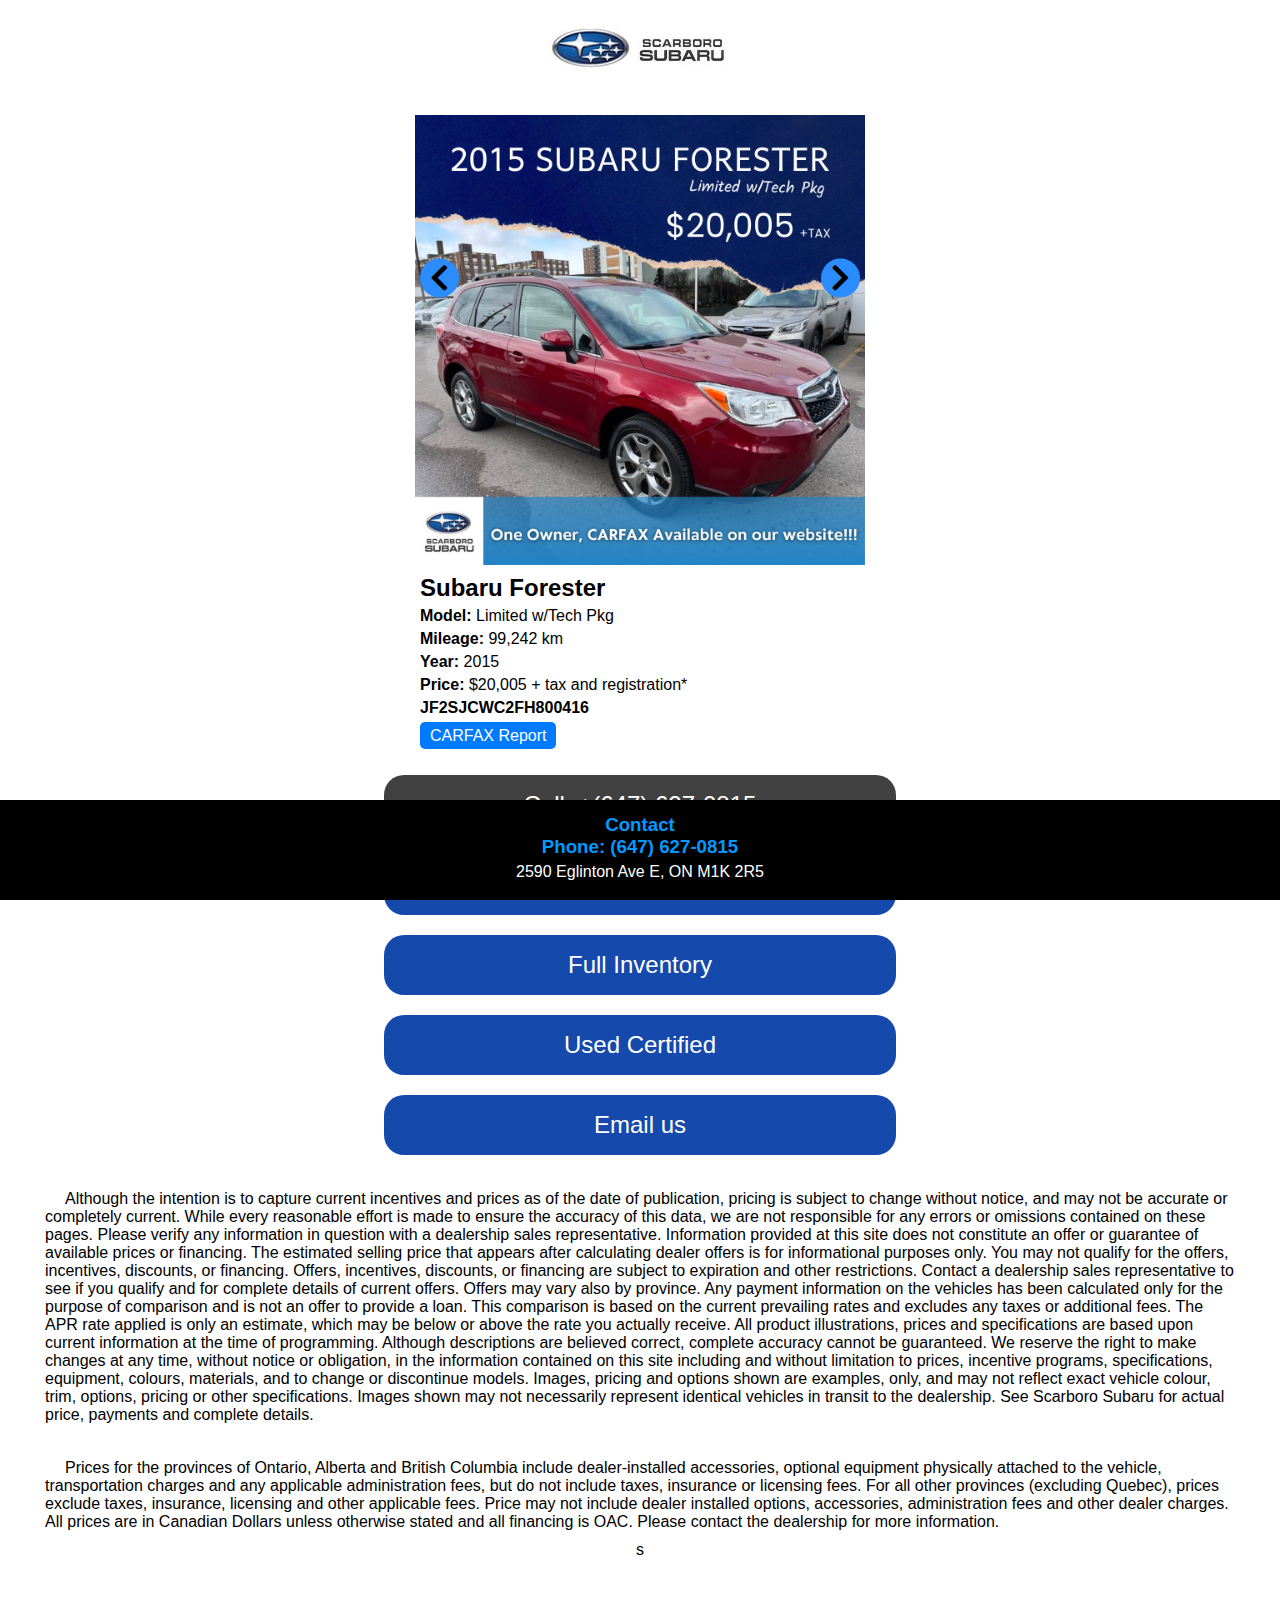
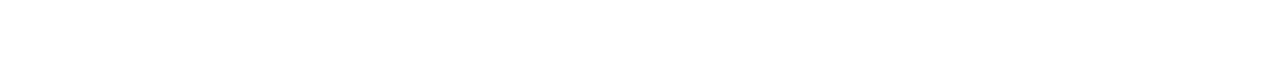
==== certified-subaru-used-cars/index.html @ a900b069 "added multiple cars for testing on cpo page" ====
<!DOCTYPE html>
<html>

<head>
    <!-- Google Verification -->

    
    <!-- Google tag (gtag.js) -->
    
    <!--GOOGLE TAG END-->
    <!-- Google ADS tag (gtag.js) -->
    
    <!--GOOGLE ADS TAG END-->
    <!-- Google Tag Manager -->
    
    
    <!-- End Google Tag Manager -->
<!-- Meta Tags -->
    
<title>Subaru vehicles dealership in Scarborough, GTA, New and Used Cars - Scarboro Subaru</title>
<meta charset="UTF-8" />
<meta name="viewport" content="width=device-width, initial-scale=1" />
<meta name="author" content="Scarboro Subaru vehicles dealership, new and used."/>
<meta name="robots" content="index, follow"/>
<meta name="description" content="We offer a large variety of new and used vehicles here at Scarboro Subaru. Find your next vehicle with us by clicking here to see our latest brand-new inventory."/>
<link rel="canonical" href="https://www.subaruscarborough.ca/certified-subaru-used-cars/"/>
<link rel="shortlink" href="https://www.subaruscarborough.ca/certified-subaru-used-cars/"/>
<meta property="og:title" content="Subaru vehicles dealership in Scarborough, GTA, New and Used Cars - Scarboro Subaru"/>
<meta property="og:type" content="website"/>
<meta property="og:url" content="https://www.subaruscarborough.ca/certified-subaru-used-cars/"/>
<meta property="og:description" content="We offer a large variety of new and used vehicles here at Scarboro Subaru. Find your next vehicle with us by clicking here to see our latest brand-new inventory."/>
<meta property="og:site_name" content="Subaru vehicles dealership in Scarborough, GTA, New and Used Cars - Scarboro Subaru"/>
<meta property="og:image" content="https://www.subaruscarborough.ca/assets/images/logo.png"/>
<meta property="og:image:width" content="1200"/>
<meta property="og:image:height" content="630"/>
<meta property="og:image:alt" content="subaru vehicle toronto"/>
<meta property="og:locale" content="en_CA"/>
<meta property="article:published_time" content="2022-04-01T00:00:00+00:00"/>
<meta property="article:modified_time" content="2022-03-01T00:00:00+00:00"/>
<meta property="og:updated_time" content="2022-03-01T00:00:00+00:00"/>
<meta name="keywords" content="auto loans, used cars, toyota, nissan, honda, subaru, mercedes, bmw, volkswagen, self employed, GTA, Toronto, used, vehicles, finance, forester, outback, legacy, crosstrek, impreza"/>


    

    <link rel="Shortcut Icon" type="image/ico" href="../assets/images/icon.png">
    <link rel="stylesheet" type="text/css" href="../assets/css/styles.css" />
    <link rel="stylesheet" type="text/css" href="../assets/css/slide.css" />
    <link rel="stylesheet" href="https://use.fontawesome.com/releases/v5.11.2/css/all.css" />

</head>


<body>

    <!-- Google Tag Manager (noscript) -->
    
    <!-- End Google Tag Manager (noscript) -->

    <header class="header">
        <div class="logo">
            <a class="home" href="https://www.scarborosubaru.ca/en"><img src="../assets/images/logo.png"
                    alt="logo" /></a>
        </div>

    </header>
    <!-- Body -->
    <main>
        <div class="container">

            <div class="car-card">

                <div class="slidesContainer slidesContainerSquare">
                    <div class="slides">
                        <div class="slide slideSquare">
                            <a href="https://www.scarborosubaru.ca/vehicles/2015/subaru/forester/scarborough/on/61589625/?sale_class=used&karrotz-fb"
                                class="car-image"><img src="./images/car1.png"
                                    alt="vehicle" /></a>
                            <div class="hidden slide-content">
                                <p>One owner</p>
                            </div>
                            <div class="car-details">
                                <h2>Subaru Forester </h2>
                                <p><strong>Model:</strong> Limited w/Tech Pkg</p>
                                <p><strong>Mileage:</strong> 99,242 km</p>
                                <p><strong>Year:</strong> 2015</p>
                                <p><strong>Price:</strong><span> $20,005</span> + tax and registration<span>*</span></p>
                                <p class="caps vin"><strong> JF2SJCWC2FH800416</strong></p>
                                <a class="view-details"
                                    href="https://vhr.carfax.ca/?id=VPb+J1B/KMFl31laVhnunDNPnVO4GI9c">CARFAX Report</a>
                            </div>
                        </div>
                        <div class="slide slideSquare">
                            <a href="https://www.scarborosubaru.ca/vehicles/2015/subaru/forester/scarborough/on/62006945/?sale_class=used&?karrotz"
                                class="car-image"><img src="./images/car2.png"
                                    alt="vehicle" /></a>
                            <div class="hidden slide-content">
                                <p>no reported accidents</p>
                            </div>
                            <div class="car-details">
                                <h2>Subaru Forester</h2>
                                <p><strong>Model:</strong> 2.0XT Limited w/Tech Pkg</p>
                                <p><strong>Mileage:</strong> 56,852 km</p>
                                <p><strong>Year:</strong> 2015</p>
                                <p><strong>Price:</strong><span> $21,995</span> + tax and registration<span>*</span></p>
                                <p class="caps vin"><strong> JF2SJHWC7FH575794</strong></p>
                                <a href="https://vhr.carfax.ca/?id=OGO7MAcm244+fD5W7dKEwtzQKizwGBbU"
                                    class="view-details">CARFAX Report</a>
                            </div>
                        </div>

                        <div class="slide slideSquare">
                            <a href="https://www.scarborosubaru.ca/vehicles/2021/subaru/crosstrek/scarborough/on/61409258/?sale_class=used&?karrotz"
                                class="car-image"><img src="./images/car3.png"
                                    alt="vehicle" /></a>
                            <div class="hidden slide-content">
                                <p>SALE! SALE!!!</p>
                            </div>
                            <div class="car-details">
                                <h2>Subaru Crosstrek</h2>
                                <p><strong>Model:</strong> Touring</p>
                                <p><strong>Mileage:</strong> 61,169 km</p>
                                <p><strong>Year:</strong> 2021</p>
                                <p><strong>Price:</strong><span> $25,995</span> + tax and registration<span>*</span></p>
                                <p class="caps vin"><strong>JF2GTAPC9M8281235 </strong></p>
                                <a href="https://vhr.carfax.ca/?id=QMtBFTgTidsQe0TsI0p7MfJj4QYblQdp"
                                    class="view-details">CARFAX Report</a>
                            </div>
                        </div>
                        <div class="slide slideSquare">
                            <a href="https://www.scarborosubaru.ca/vehicles/2021/subaru/forester/scarborough/on/62039391/?sale_class=used&?karrotz"
                                class="car-image"><img src="./images/car4.png" alt="vehicle" /></a>
                            <div class="hidden slide-content">
                                <p>Save $2000</p>
                            </div>
                            <div class="car-details">
                                <h2>Subaru Forester</h2>
                                <p><strong>Model:</strong> 2.0I Touring</p>
                                <p><strong>Mileage:</strong> 65,732 km</p>
                                <p><strong>Year:</strong> 2014</p>
                                <p><strong>Price:</strong><span> $27,995</span> + tax and registration<span>*</span></p>
                                <p class="caps vin"><strong>JF2SKEJC2MH499479</strong></p>
                                <a href="https://vhr.carfax.ca/?id=Ah9j0WdkmGhMlWrMgahUa9i61izgIMef"
                                    class="view-details">CARFAX Report</a>
                            </div>
                        </div>
                        <div class="slide slideSquare">
                            <a href="https://www.scarborosubaru.ca/vehicles/2021/subaru/crosstrek/scarborough/on/62120981/?sale_class=used&?karrotz"
                                class="car-image"><img src="./images/car5.png" alt="vehicle" /></a>
                            <div class="hidden slide-content">
                                <p>Save $1000</p>
                            </div>
                            <div class="car-details">
                                <h2>Subaru Crosstrek</h2>
                                <p><strong>Model:</strong>Limited CVT</p>
                                <p><strong>Mileage:</strong> 74,825 km</p>
                                <p><strong>Year:</strong> 2021</p>
                                <p><strong>Price:</strong><span> $27,995</span> + tax and registration<span>*</span></p>
                                <p class="caps vin"><strong>JF2GTHNC9M8223637</strong></p>
                                <a href="https://vhr.carfax.ca/?id=HuB/i0RPVuKC4ZqJkRsV9W56trSlL63Z"
                                    class="view-details">CARFAX Report</a>
                            </div>
                        </div>
                        <div class="slide slideSquare">
                            <a href="https://www.scarborosubaru.ca/vehicles/2021/subaru/crosstrek/scarborough/on/62212350/?sale_class=used&?karrotz"
                                class="car-image"><img src="./images/car6.png" alt="vehicle" /></a>
                            <div class="hidden slide-content">
                                <p>Save $4000</p>
                            </div>
                            <div class="car-details">
                                <h2>Subaru Crosstrek</h2>
                                <p><strong>Model:</strong> Outdoor CVT</p>
                                <p><strong>Mileage:</strong> 50,030 km</p>
                                <p><strong>Year:</strong> 2015</p>
                                <p><strong>Price:</strong><span> $27,995</span> + tax and registration<span>*</span></p>
                                <p class="caps vin"><strong>JF2GTHSC5MH384734 </strong></p>
                                <a href="https://vhr.carfax.ca/?id=+nw2IvWwTtjVDPMFKQSKVrgA8eTh7OoZ"
                                    class="view-details">CARFAX Report</a>
                            </div>
                        </div>
                        <div class="slide slideSquare">
                            <a href="https://www.scarborosubaru.ca/vehicles/2020/subaru/crosstrek/scarborough/on/60179876/?sale_class=used&karrotz-fb"
                                class="car-image"><img src="./images/car7.png" alt="vehicle" /></a>
                            <div class="hidden slide-content">
                                <p>Save $1000</p>
                            </div>
                            <div class="car-details">
                                <h2>Subaru Crosstrek</h2>
                                <p><strong>Model:</strong> Crosstrek</p>
                                <p><strong>Mileage:</strong> 60,119 km</p>
                                <p><strong>Year:</strong> 2020</p>
                                <p><strong>Price:</strong><span> $28,995</span> + tax and registration<span>*</span></p>
                                <p class="caps vin"><strong>JF2GTANC8L8214126</strong></p>
                                <a href="https://vhr.carfax.ca/?id=pGAWTOQZyF57L6gLaOn7eQqznIv43hlh"
                                    class="view-details">CARFAX Report</a>
                            </div>
                        </div>
                        
                        

                        
                    </div>

                    <div class="slide-controls-left">
                        <button id="prev-btn">
                            <i class="fas fa-chevron-left"></i>
                        </button>
                    </div>
                    <div class="slide-controls-right">
                        <button id="next-btn">
                            <i class="fas fa-chevron-right"></i>
                        </button>
                    </div>
                </div>


            </div>
            <a class="button buttonAccent call" href="tel:+16476270815" onclick="ga('send', 'event', { eventCategory: 'Contact', eventAction: 'Call', eventLabel: 'Mobile Button'});">
                Call: +(647) 627-0815
            </a>
            <a class="button home" href="https://www.scarborosubaru.ca/en">
                Home Page
            </a>
            <a class="button inventory" href="https://www.scarborosubaru.ca/vehicles/used/?view=grid&sc=used&karrotz">
                Full Inventory
            </a>
            <a class="button credit" href="https://www.scarborosubaru.ca/vehicles/certified/?view=grid&sc=certified&karrotz">
                Used Certified
            </a>
            
            <a class="button email" href="mailto:deniskleever@yahoo.com">
                Email us
            </a>

            <p class="disclamer">
                Although the intention is to capture current incentives and prices as of the date of publication, pricing is subject to change without notice, and may not be accurate or completely current. While every reasonable effort is made to ensure the accuracy of this data, we are not responsible for any errors or omissions contained on these pages. Please verify any information in question with a dealership sales representative. Information provided at this site does not constitute an offer or guarantee of available prices or financing. The estimated selling price that appears after calculating dealer offers is for informational purposes only. You may not qualify for the offers, incentives, discounts, or financing. Offers, incentives, discounts, or financing are subject to expiration and other restrictions. Contact a dealership sales representative to see if you qualify and for complete details of current offers. Offers may vary also by province. Any payment information on the vehicles has been calculated only for the purpose of comparison and is not an offer to provide a loan. This comparison is based on the current prevailing rates and excludes any taxes or additional fees. The APR rate applied is only an estimate, which may be below or above the rate you actually receive. All product illustrations, prices and specifications are based upon current information at the time of programming. Although descriptions are believed correct, complete accuracy cannot be guaranteed. We reserve the right to make changes at any time, without notice or obligation, in the information contained on this site including and without limitation to prices, incentive programs, specifications, equipment, colours, materials, and to change or discontinue models. Images, pricing and options shown are examples, only, and may not reflect exact vehicle colour, trim, options, pricing or other specifications. Images shown may not necessarily represent identical vehicles in transit to the dealership. See Scarboro Subaru for actual price, payments and complete details.
            </p>
            <p class="disclamer">
                Prices for the provinces of Ontario, Alberta and British Columbia include dealer-installed accessories, optional equipment physically attached to the vehicle, transportation charges and any applicable administration fees, but do not include taxes, insurance or licensing fees. For all other provinces (excluding Quebec), prices exclude taxes, insurance, licensing and other applicable fees. Price may not include dealer installed options, accessories, administration fees and other dealer charges. All prices are in Canadian Dollars unless otherwise stated and all financing is OAC. Please contact the dealership for more information.
            </p>s
        </div>
    </main>

    <!-- Footer with contacts -->
    <footer class="footer">
        <h3>Contact</h3>
        <h3 class="phone"><a class="callFooter" href="tel:+16476270815">Phone: (647) 627-0815</a></h3> <a class="address"
            href="http://maps.google.com/?q=2590+Eglinton+Ave+E+M1K+2R5+Ontario+Toronto" target="_blank" rel="noopener">
            <span>2590 Eglinton Ave E, ON M1K 2R5</span>
        </a>




    </footer>
    <script src="../assets/js/index.js"></script>
</body>

</html>
---- assets/css/styles.css ----
:root {}

* {
  box-sizing: border-box;
  margin: 0;
  padding: 0;
  border: 0;
  outline: 0;

}

html {
  font-size: 16px;
  font-family: 'Roboto condensed', sans-serif;
  scroll-behavior: smooth;
  display: inline-block;
  width: 100%;
  border: rgb(56, 224, 0) 0px solid;
  margin: 0;
  padding: 0 0 0 0;
}

a {
  text-decoration: none;
  color: #000000;
}

.header {
  display: flex;
  flex-direction: row;
  justify-content: center;
  align-items: center;
  position: relative;
  height: 100px;
  background-color: #ffffff;

  color: rgb(233, 233, 233);
  text-align: center;
  font-size: 1rem;
  line-height: normal;
  padding: 10px 0 10px 0;
  margin: 0;
}

.header img {
  width: auto;
  height: 100px;
  padding: 5px;
  object-fit: cover;

}

body {
  font-family: Arial, sans-serif;
  margin: 0;
  padding: 0;
  height: auto;
}





.view-details {
  background-color: #007bff;
  position: relative;
  color: white;
  border: none;
  padding: 5px 10px 5px 10px;
  border-radius: 5px;
  cursor: pointer;
  top: 5px;
  font-size: 1rem;
  /*box-shadow: 3px 3px 2px rgba(0, 0, 0, 0.2);*/
}

.view-details:hover {
  background-color: #0056b3;
}



.container {
  display: flex;
  flex-direction: column;
  justify-content: center;
  align-items: center;
  position: relative;
  top: 0px;
  height: auto;
  background-color: white;
  padding: 5px 20px 5px 20px;
}

.button {
  display: flex;
  flex-direction: row;
  justify-content: center;
  align-items: center;
  position: relative;
  height: 60px;
  background-color: #154aac;
  width: 40vw;
  color: rgb(255, 255, 255);
  text-align: center;
  font-size: 1.5rem;
  line-height: normal;
  padding: 10px 20px 10px 20px;
  margin: 10px 0 10px 0;
  border-radius: 20px;
}

.button:hover {
  background-color: #1a5ec8;
  border-color: black;
  border: 0px solid black;
  color: rgb(238, 238, 238);
}

.buttonAccent {
  background-color: rgb(65, 65, 65);
  color: rgb(255, 255, 255);
}

.buttonAccent:hover {
  background-color: rgb(91, 91, 91);
  border-color: black;
  border: 0px solid black;
  color: rgb(238, 238, 238);
}

.disclamer {
  display: flex;
  flex-direction: column;
  justify-content: center;
  align-items: center;
  position: relative;

  text-align: left;
  font-size: 1rem;
  line-height: normal;
  padding: 25px 25px 10px 25px;
  margin: 0;
  text-indent: 20px;

}

.text {
  display: flex;
  flex-direction: column;
  justify-content: left;
  align-items: left;
  position: relative;
  top: 0px;
  height: auto;
  background-color: white;
  padding: 10px 100px 10px 100px;
  margin: 0;
  width: 100%;

}

.list {
  display: flex;
  flex-direction: column;
  justify-content: left;
  align-items: left;
  position: relative;
  top: 0px;
  height: auto;
  background-color: white;
  padding: 10px 100px 10px 120px;
  margin: 0;
  width: 100%;

}



.footer {
  display: flex;
  flex-direction: column;
  justify-content: center;
  align-items: center;
  position: sticky;
  bottom: 0;
  left: 0;
  height: 100px;
  background-color: #000000;
  width: 100%;
  color: rgb(0, 153, 255);
  text-align: center;
  font-size: 1rem;
  line-height: normal;
  padding: 10px 0 10px 0;
  margin: 0;
}

.footer a {

  padding: 5px 0 5px 0;
}

.callFooter {
  color: rgb(0, 153, 255);
}

.address {
  color: white;

}



.footer a:hover {
  color: rgb(0, 251, 255);
}

.caps {
  text-transform: uppercase;
}

.capitalize {
  text-transform: lowercase;
  text-transform: capitalize;

}

.legal {
  color: rgb(0, 174, 213);
  font-size: .6rem;
  height: 1rem;
  position: relative;
  top: 0px;
  border: lightblue 1px solid;
}

@media screen and (max-width: 1020px) {

  .header {
    height: 60px;
    width: 100%;

  }

  .header img {
    width: auto;
    height: 60px;
    padding: 5px;
    object-fit: cover;
  }

  .container {
    height: auto;
    padding: 5px 5px 5px 5px;

  }

  .button {
    margin: 5px 0 5px 0;
    width: 80vw;
    height: 50px;
  }

  .disclamer {
    padding: 15px 10px 5px 10px;

    font-size: .8rem;
  }

  .text {
    padding: 5px 10px 5px 10px;

    font-size: .9rem;
  }

  .list {
    padding: 10px 10px 10px 20px;

    font-size: 1rem;
  }

  .footer {
    padding: 5px 0 5px 0;
    height: 70px;
    font-size: 80%;
  }

  .footer h3 {
    padding: 0;
  }

  .footer p {
    padding: 5px 0 0px 0;

  }

}

@media (max-width: 768px) {
  .header {
    display: flex;
    justify-content: center;
    align-items: center;
    flex-direction: row;
    position: relative;

    padding: 0px 0 0px 0;
    height: 50px;
  }

  .header img {
    width: auto;
    height: 50px;
    padding: 0px;
    object-fit: cover;
  }

  .container {
    border: rgb(0, 173, 0) 0px solid;
  }

  .footer a {
    padding: 0px 0 0px 0;
  }

  .footer {
    padding: 5px 0 0px 0;
    height: 90px;
  }

}

@media (max-width: 325px) {
  .header {
    display: flex;
    justify-content: center;
    align-items: center;
    flex-direction: row;
    position: relative;

    padding: 0px 0 0px 0;
    height: 40px;
  }

  .header img {
    width: auto;
    height: 40px;
    padding: 0px;
    object-fit: cover;
  }

  .button {
    margin: 5px 0 5px 0;
    width: 80vw;
    height: 40px;
    font-size: 1rem;
  }

  .container {
    border: rgb(0, 173, 0) 0px solid;
  }

  .footer a {
    padding: 0px 0 0px 0;
  }

  .footer {
    padding: 5px 0 0px 0;
    height: 70px;
  }

}
---- assets/css/slide.css ----
.car-card {
    position: relative;
    display: flex;
    flex-direction: column;
    margin-top: 10px;
    border: 0px solid #cf03ef;
}

.car-image {
    height: 100%;
    width: 100%;
    border-bottom: 0px solid #06fc0e;
}

.car-image:hover {
    cursor: pointer;
}

.slidesContainer {
    display: flex;
    border: rgb(62, 9, 234) 0px solid;
    width: 450px;
    height: 550px;
    overflow: hidden;
}

.slidesContainerSquare {
    display: flex;
    border: rgb(62, 9, 234) 0px solid;
    width: 450px;
    height: 650px;
    overflow: hidden;
}

.slides {
    display: flex;
    
    
    height: 100%;
    border: blue 0px solid;

}

.slide {
    display: block;
    min-height: 350px;
    height: 350px;
    width: 450px;
    position: relative;
    border: orange 0px solid;
    padding: 0px;
}

.slideSquare {
    display: block;
    min-height: 450px;
    height: 450px;
    width: 450px;
    position: relative;
    border: orange 0px solid;
    padding: 0px;
}



.slide img {
    
    height: 100%;
    width: 100%;
    object-fit: cover;
}

.slide-controls-left {
    position: absolute;
    top: 25%;
    left: 5px;
    transform: translateY(-50%);
    
    width: fit-content;
    display: flex;
    justify-content: space-between;
    align-items: center;
    border:rgb(255, 0, 0) 0px solid;
    border-radius: 100%;
}

.slide-controls-right {
    position: absolute;
    top: 25%;
    right: 5px;
    transform: translateY(-50%);
    
    width: fit-content;
    display: flex;
    justify-content: space-between;
    align-items: center;
    border:rgb(255, 0, 0) 0px solid;
    border-radius: 100%;
}

#next-btn,
#prev-btn {
    cursor: pointer;
    background: transparent;
    font-size: 30px;
    border: none;
    padding: 3px 10px 2px 10px;
    color: rgb(0, 0, 0);
    border: green 0px solid;
    border-radius: 100%;
    
    background-color: #2b8dfd;
}

#next-btn:focus,
#prev-btn:focus {
    outline: none;
}

.slide-content {
    position: absolute;
    top: 315px;
    left: 5px;
    font-size: 20px;
    color: rgb(0, 0, 0);
    border: #06fc0e 0px solid;
    background: rgb(118, 175, 255);
    padding: 3px 10px 3px 10px;
}

.car-details {
    flex: 1;
    padding: 5px;
    border: red 0px solid;
}

.car-details h2 {
    margin-top: 0;
    margin: 0;
}

.car-details p {
    margin: 5px 0;
}

.hidden {
    display: none;
}

@media (min-width: 768px) {
    
}

@media screen and (max-width: 520px) {
    .slidesContainer {
        width: 400px;
        height: 520px;
    }

    .slidesContainerSquare {
        
        height: 600px;
        
    }

    .slides {
        height: 100%;
    }

    .slide {

        height: 270px;
        width: 400px;
    }

    .slide img {
        height: 90%;
    }

    .slide-content {
        top: 280px;
    }
    #prev-btn, #next-btn {
        font-size: 25px;
    }
}

@media screen and (max-width: 435px) {
    .slidesContainer {
        width: 370px;
        height: 460px;
    }

    .slidesContainerSquare {
        
        height: 550px;
        
    }

    .slides {
        height: 100%;
    }

    .slide {
        width: 370px;
        height: 270px;

    }

    .slide img {
        height: 80%;
    }

    .slide-content {
        top: 250px;
    }

    .slide-content p{
        font-size: 80%;
    }

    .car-details h2{
        font-size: 1.2rem;
    }

    .car-details p{
        font-size: 80%;
    }
}






@media screen and (max-width: 388px) {
    .slidesContainer {
        width: 320px;
        height: 430px;
    }

    .slidesContainerSquare {
        
        height: 490px;
        
    }

    .slides {
        height: 100%;
        
    }

    .slide {
        width: 320px;
        height: 270px;

    }

    .slide img {
        height: 70%;
        min-width: 100%;
    }

    .slide-content {
        top: 215px;
    }


}





@media screen and (max-width: 350px) {
    .slidesContainer {
        width: 290px;
        height: 410px;
    }

    .slidesContainerSquare {
        height: 460px;
        
    }

    .slides {
        height: 100%;
    }

    .slide {
        width: 290px;
        height: 270px;

    }

    .slide img {
        height: 63%;
    }

    .slide-content {
        top: 190px;
    }

    
}

@media screen and (max-width: 310px) {
    .slidesContainer {
        width: 250px;
        height: 380px;
    }

    .slidesContainerSquare {
        height: 420px;
    }

    .slides {
        height: 100%;
    }

    .slide {
        width: 250px;
        height: 270px;

    }

    .slide img {
        height: 55%;
    }

    .slide-content {
        top: 160px;

    }

    

    .car-details p{
        font-size: 80%;
    }

    
}
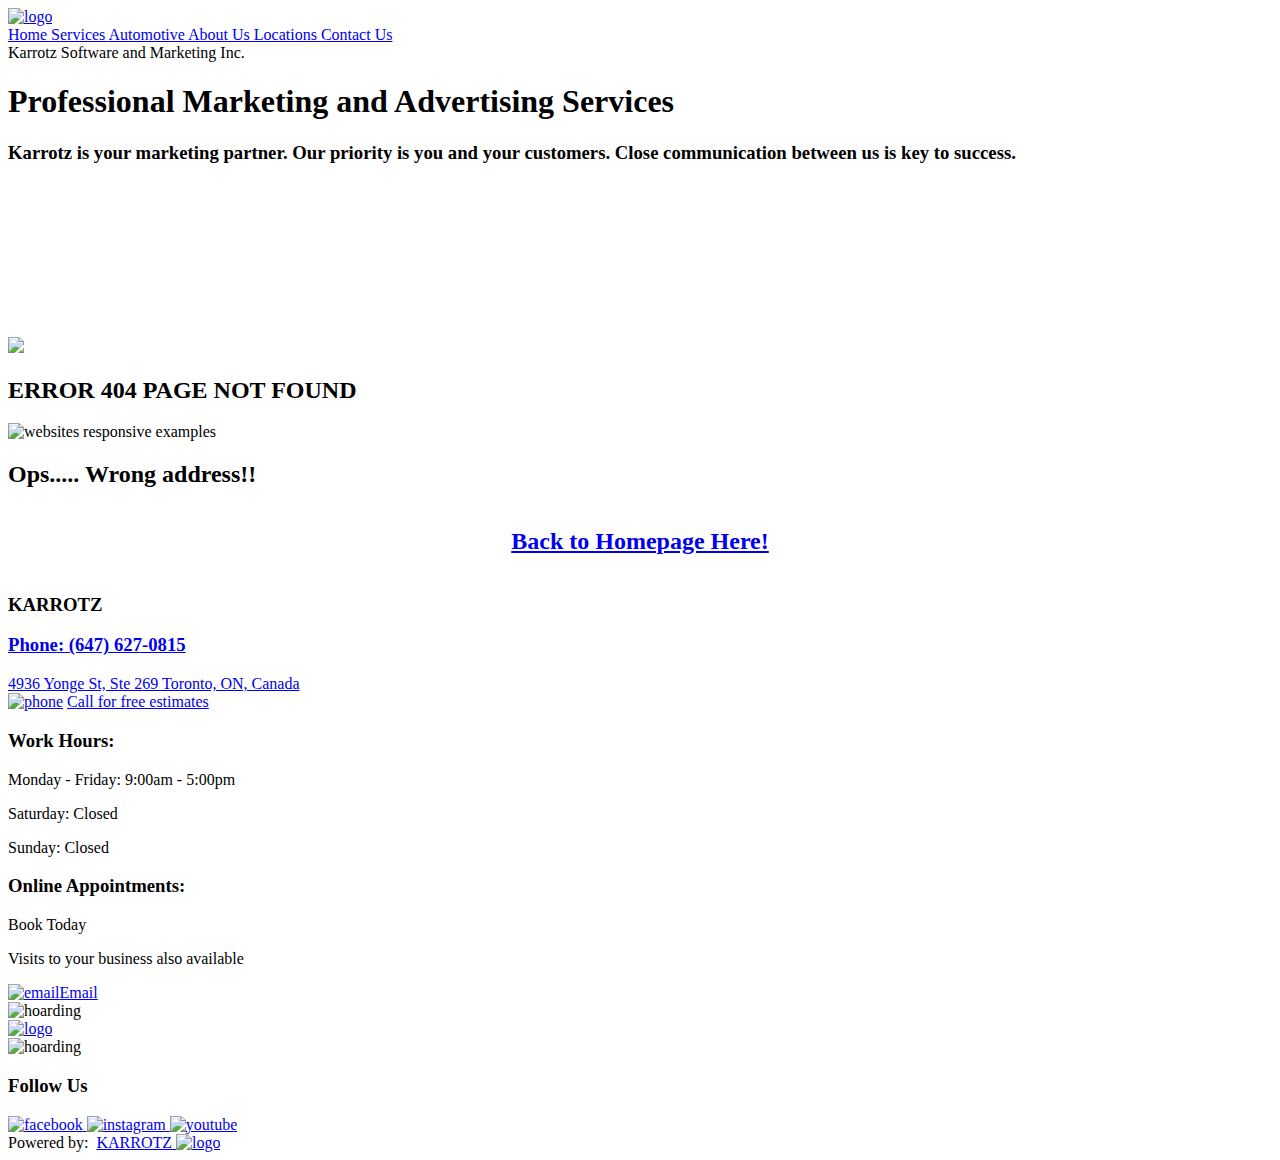
==== commit 60760936: "suspend" ====
--- a/certified-subaru-used-cars/index.html
+++ b/certified-subaru-used-cars/index.html
@@ -2,51 +2,85 @@
 <html>
 
 <head>
-    <!-- Google Verification -->
-
-    
+
+
     <!-- Google tag (gtag.js) -->
-    
+    <script async src="https://www.googletagmanager.com/gtag/js?id=G-GVLMJD9X00"></script>
+    <script>
+        window.dataLayer = window.dataLayer || [];
+        function gtag() { dataLayer.push(arguments); }
+        gtag('js', new Date());
+
+        gtag('config', 'G-GVLMJD9X00');
+    </script>
     <!--GOOGLE TAG END-->
-    <!-- Google ADS tag (gtag.js) -->
-    
-    <!--GOOGLE ADS TAG END-->
+
     <!-- Google Tag Manager -->
-    
-    
+
     <!-- End Google Tag Manager -->
-<!-- Meta Tags -->
-    
-<title>Subaru vehicles dealership in Scarborough, GTA, New and Used Cars - Scarboro Subaru</title>
-<meta charset="UTF-8" />
-<meta name="viewport" content="width=device-width, initial-scale=1" />
-<meta name="author" content="Scarboro Subaru vehicles dealership, new and used."/>
-<meta name="robots" content="index, follow"/>
-<meta name="description" content="We offer a large variety of new and used vehicles here at Scarboro Subaru. Find your next vehicle with us by clicking here to see our latest brand-new inventory."/>
-<link rel="canonical" href="https://www.subaruscarborough.ca/certified-subaru-used-cars/"/>
-<link rel="shortlink" href="https://www.subaruscarborough.ca/certified-subaru-used-cars/"/>
-<meta property="og:title" content="Subaru vehicles dealership in Scarborough, GTA, New and Used Cars - Scarboro Subaru"/>
-<meta property="og:type" content="website"/>
-<meta property="og:url" content="https://www.subaruscarborough.ca/certified-subaru-used-cars/"/>
-<meta property="og:description" content="We offer a large variety of new and used vehicles here at Scarboro Subaru. Find your next vehicle with us by clicking here to see our latest brand-new inventory."/>
-<meta property="og:site_name" content="Subaru vehicles dealership in Scarborough, GTA, New and Used Cars - Scarboro Subaru"/>
-<meta property="og:image" content="https://www.subaruscarborough.ca/assets/images/logo.png"/>
-<meta property="og:image:width" content="1200"/>
-<meta property="og:image:height" content="630"/>
-<meta property="og:image:alt" content="subaru vehicle toronto"/>
-<meta property="og:locale" content="en_CA"/>
-<meta property="article:published_time" content="2022-04-01T00:00:00+00:00"/>
-<meta property="article:modified_time" content="2022-03-01T00:00:00+00:00"/>
-<meta property="og:updated_time" content="2022-03-01T00:00:00+00:00"/>
-<meta name="keywords" content="auto loans, used cars, toyota, nissan, honda, subaru, mercedes, bmw, volkswagen, self employed, GTA, Toronto, used, vehicles, finance, forester, outback, legacy, crosstrek, impreza"/>
-
-
-    
-
-    <link rel="Shortcut Icon" type="image/ico" href="../assets/images/icon.png">
-    <link rel="stylesheet" type="text/css" href="../assets/css/styles.css" />
-    <link rel="stylesheet" type="text/css" href="../assets/css/slide.css" />
-    <link rel="stylesheet" href="https://use.fontawesome.com/releases/v5.11.2/css/all.css" />
+
+    <!-- META TAGS -->
+
+    <meta name="viewport" content="width=device-width, initial-scale=1,user-scalable=no">
+    <meta name="author"
+        content="Digital Marketing and Advertising for Car Dealerships and Service Providers - Karrotz Inc.">
+    <meta name="robots" content="index, follow" />
+
+
+
+    <title>Best Digital Marketing Company in Canada - Karrotz Software and Marketing Inc.</title>
+
+    <meta name="description"
+        content="Karrotz Software & Marketing Inc. - Canada's premier provider of digital advertising, marketing, and comprehensive software and hardware solutions. Trust us for top-notch services tailored to elevate your brand's online presence and drive success.">
+    <link rel="canonical" href="https://www.karrotz.ca/404/">
+    <link rel="shortlink" href="https://www.karrotz.ca/404/">
+
+    <meta property="og:title" content="Best Digital Marketing Company in Canada - Karrotz Software and Marketing Inc.">
+    <meta property="og:type" content="website">
+    <meta property="og:description"
+        content="Karrotz Software & Marketing Inc. - Canada's premier provider of digital advertising, marketing, and comprehensive software and hardware solutions. Trust us for top-notch services tailored to elevate your brand's online presence and drive success.">
+    <meta property="og:url" content="https://www.karrotz.ca/404/">
+    <meta property="og:locale" content="en_CA">
+    <meta property="og:locale:alternate" content="en_US">
+
+    <meta property="og:site_name" content="KARROTZ SOFTWARE & MARKETING INC.">
+    <meta property="og:image" content="https://www.karrotz.ca/assets/icons/Karrotz_Logo_v5.png">
+    <meta property="og:image:secure_url" content="https://www.karrotz.ca/assets/icons/Karrotz_Logo_v5.png">
+    <meta property="og:image:width" content="1080">
+    <meta property="og:image:height" content="800">
+    <meta property="og:image:alt" content="Karrotz Software and Marketing Inc Logo">
+    <meta property="article:published_time" content="2023-10-30T16:00:21+00:00">
+    <meta property="article:modified_time" content="2024-02-25T13:25:49+00:00">
+
+    <meta name="keywords"
+        content="Auto leads generation, Automotive lead generation, Car dealership leads, Auto sales leads, Lead generation for car dealerships, Vehicle leads generation, Automotive digital marketing, Auto dealership marketing, Lead generation strategies, Car sales funnel, Targeted auto leads, Online lead generation, Automotive SEO, Car dealership advertising, Digital marketing for auto industry">
+    <link rel="icon" href="./icon2.ico" type="image/ico">
+    <link rel="Shortcut Icon" type="image/ico" href="./icon2.ico">
+    <link rel="apple-touch-icon" href="https://www.karrotz.ca/icon2.ico">
+
+
+    <!-- END OF META TAGS -->
+
+
+    <!-- Google verification -->
+
+    <!-- End Google verification -->
+
+    <!-- links -->
+
+    <link rel="stylesheet" type="text/css" href="./css/styles.css" />
+    <link rel="stylesheet" type="text/css" href="./css/reset.css" />
+    <script src="./js/script.js" defer></script>
+
+    <!-- End links -->
+
+    <!-- Facebook Pixel Code -->
+
+    <!-- End Facebook Pixel Code -->
+
+    <!-- Google tag (gtag.js) -->
+
+    <!-- Event snippet for Website lead conversion page -->
 
 </head>
 
@@ -54,206 +88,237 @@
 <body>
 
     <!-- Google Tag Manager (noscript) -->
-    
+
     <!-- End Google Tag Manager (noscript) -->
 
     <header class="header">
-        <div class="logo">
-            <a class="home" href="https://www.scarborosubaru.ca/en"><img src="../assets/images/logo.png"
-                    alt="logo" /></a>
-        </div>
+
+        <nav class="sticky">
+            <a href="#" class="toggle-button" data-toggle="collapse" data-target="#navbarCollapse"
+                aria-controls="primary-navigation" aria-expanded="false">
+                <!--<span class="bar"></span>
+                <span class="bar"></span>
+                <span class="bar"></span>-->
+
+                <div fill="var(--font)" class="menuButton" viewBox="0 0 100 100" width="60px"
+                    aria-controls="primary-navigation" aria-expanded="false">
+                    <!--<rect class="bars bar1" width="80" height="10" x="10" y="25" rx="5">
+                    </rect>
+                    <rect class="bars bar2" width="80" height="10" x="10" y="45" rx="5">
+                    </rect>
+                    <rect class="bars bar3" width="80" height="10" x="10" y="65" rx="5">
+                    </rect>
+                -->
+                </div>
+            </a>
+
+            <div class="logoContainer">
+                <a class="logo " href="./index.html"><img class="logoImg" src="./assets/icons/Karrotz_Logo_v5.png"
+                        alt="logo" />
+                </a>
+            </div>
+            <div class="navbar">
+                <a class="button btnHome" href="./index.html">
+                    Home
+                </a>
+                <a class="button btnServices" href="./services/index.html">
+                    Services
+                </a>
+
+                <a class="button btnTechnology" href="./automotive/index.html">
+                    Automotive
+                </a>
+                <a class="button btnAbout" href="./aboutus/index.html">
+                    About Us
+                </a>
+                <a class="button btnLocations" href="./locations/index.html">
+                    Locations
+
+                </a>
+                <a class="button btnContact" href="./contactus/index.html">
+                    Contact Us
+                </a>
+            </div>
+            <div class="attentionButton hidden">
+                <a class="buttonEmergency emergency" href="tel:+16476270815">
+                </a>
+            </div>
+        </nav>
 
     </header>
     <!-- Body -->
     <main>
-        <div class="container">
-
-            <div class="car-card">
-
-                <div class="slidesContainer slidesContainerSquare">
-                    <div class="slides">
-                        <div class="slide slideSquare">
-                            <a href="https://www.scarborosubaru.ca/vehicles/2015/subaru/forester/scarborough/on/61589625/?sale_class=used&karrotz-fb"
-                                class="car-image"><img src="./images/car1.png"
-                                    alt="vehicle" /></a>
-                            <div class="hidden slide-content">
-                                <p>One owner</p>
-                            </div>
-                            <div class="car-details">
-                                <h2>Subaru Forester </h2>
-                                <p><strong>Model:</strong> Limited w/Tech Pkg</p>
-                                <p><strong>Mileage:</strong> 99,242 km</p>
-                                <p><strong>Year:</strong> 2015</p>
-                                <p><strong>Price:</strong><span> $20,005</span> + tax and registration<span>*</span></p>
-                                <p class="caps vin"><strong> JF2SJCWC2FH800416</strong></p>
-                                <a class="view-details"
-                                    href="https://vhr.carfax.ca/?id=VPb+J1B/KMFl31laVhnunDNPnVO4GI9c">CARFAX Report</a>
-                            </div>
+        <!-- Banner -->
+
+        <div class="banner">
+            <span class="name hidden" itemprop="name">Karrotz Software and Marketing Inc.</span>
+            <div class="gradient"></div>
+            <div class="bannerText">
+
+                <h1 class="bannerTitle">
+                    Professional Marketing and Advertising Services
+                </h1>
+
+                <h3 class="bannerSubtitle">
+                    Karrotz is your marketing partner. Our priority is you and your customers. Close communication
+                    between us is key to success.
+                </h3>
+
+            </div>
+
+            <video width="100%" height="100%" class="bannerImg" alt="banner video coding" autoplay loop muted>
+                <source src="./assets/videos/programing-v4-muted.mp4" type="video/mp4">
+
+            </video>
+
+        </div>
+        <a class="button callButton" href="tel:+16476270815"><img class="" src="./assets/icons/call.png"></a>
+
+
+
+
+        <!-- Business Description / Services / Products -->
+
+        <section class="mainServices">
+
+            <div class="mainColumn">
+                <div class="gradientMain"></div>
+                <div class="mainServicesLeft">
+
+                    <h3 class="heroSubtitle"><h2>ERROR 404 PAGE NOT FOUND</h2></h3>
+
+                    <img class="mainColumnImage" style="max-width: 500px;" src="./assets/images/404.png"
+                        alt="websites responsive examples">
+
+
+
+                </div>
+                <div class="mainServicesRight">
+                    <div>
+                        <div>
+                            <h2>
+                                Ops..... Wrong address!!</h2>
+
                         </div>
-                        <div class="slide slideSquare">
-                            <a href="https://www.scarborosubaru.ca/vehicles/2015/subaru/forester/scarborough/on/62006945/?sale_class=used&?karrotz"
-                                class="car-image"><img src="./images/car2.png"
-                                    alt="vehicle" /></a>
-                            <div class="hidden slide-content">
-                                <p>no reported accidents</p>
-                            </div>
-                            <div class="car-details">
-                                <h2>Subaru Forester</h2>
-                                <p><strong>Model:</strong> 2.0XT Limited w/Tech Pkg</p>
-                                <p><strong>Mileage:</strong> 56,852 km</p>
-                                <p><strong>Year:</strong> 2015</p>
-                                <p><strong>Price:</strong><span> $21,995</span> + tax and registration<span>*</span></p>
-                                <p class="caps vin"><strong> JF2SJHWC7FH575794</strong></p>
-                                <a href="https://vhr.carfax.ca/?id=OGO7MAcm244+fD5W7dKEwtzQKizwGBbU"
-                                    class="view-details">CARFAX Report</a>
-                            </div>
+                        <div
+                            style="width: 100%; background-color: transparent; display: flex; align-items: center; justify-content: center;">
+                            <a href="https://www.karrotz.ca/?error404">
+                                <h2 class="link">Back to Homepage Here!</h2>
+                            </a>
                         </div>
 
-                        <div class="slide slideSquare">
-                            <a href="https://www.scarborosubaru.ca/vehicles/2021/subaru/crosstrek/scarborough/on/61409258/?sale_class=used&?karrotz"
-                                class="car-image"><img src="./images/car3.png"
-                                    alt="vehicle" /></a>
-                            <div class="hidden slide-content">
-                                <p>SALE! SALE!!!</p>
-                            </div>
-                            <div class="car-details">
-                                <h2>Subaru Crosstrek</h2>
-                                <p><strong>Model:</strong> Touring</p>
-                                <p><strong>Mileage:</strong> 61,169 km</p>
-                                <p><strong>Year:</strong> 2021</p>
-                                <p><strong>Price:</strong><span> $25,995</span> + tax and registration<span>*</span></p>
-                                <p class="caps vin"><strong>JF2GTAPC9M8281235 </strong></p>
-                                <a href="https://vhr.carfax.ca/?id=QMtBFTgTidsQe0TsI0p7MfJj4QYblQdp"
-                                    class="view-details">CARFAX Report</a>
-                            </div>
-                        </div>
-                        <div class="slide slideSquare">
-                            <a href="https://www.scarborosubaru.ca/vehicles/2021/subaru/forester/scarborough/on/62039391/?sale_class=used&?karrotz"
-                                class="car-image"><img src="./images/car4.png" alt="vehicle" /></a>
-                            <div class="hidden slide-content">
-                                <p>Save $2000</p>
-                            </div>
-                            <div class="car-details">
-                                <h2>Subaru Forester</h2>
-                                <p><strong>Model:</strong> 2.0I Touring</p>
-                                <p><strong>Mileage:</strong> 65,732 km</p>
-                                <p><strong>Year:</strong> 2014</p>
-                                <p><strong>Price:</strong><span> $27,995</span> + tax and registration<span>*</span></p>
-                                <p class="caps vin"><strong>JF2SKEJC2MH499479</strong></p>
-                                <a href="https://vhr.carfax.ca/?id=Ah9j0WdkmGhMlWrMgahUa9i61izgIMef"
-                                    class="view-details">CARFAX Report</a>
-                            </div>
-                        </div>
-                        <div class="slide slideSquare">
-                            <a href="https://www.scarborosubaru.ca/vehicles/2021/subaru/crosstrek/scarborough/on/62120981/?sale_class=used&?karrotz"
-                                class="car-image"><img src="./images/car5.png" alt="vehicle" /></a>
-                            <div class="hidden slide-content">
-                                <p>Save $1000</p>
-                            </div>
-                            <div class="car-details">
-                                <h2>Subaru Crosstrek</h2>
-                                <p><strong>Model:</strong>Limited CVT</p>
-                                <p><strong>Mileage:</strong> 74,825 km</p>
-                                <p><strong>Year:</strong> 2021</p>
-                                <p><strong>Price:</strong><span> $27,995</span> + tax and registration<span>*</span></p>
-                                <p class="caps vin"><strong>JF2GTHNC9M8223637</strong></p>
-                                <a href="https://vhr.carfax.ca/?id=HuB/i0RPVuKC4ZqJkRsV9W56trSlL63Z"
-                                    class="view-details">CARFAX Report</a>
-                            </div>
-                        </div>
-                        <div class="slide slideSquare">
-                            <a href="https://www.scarborosubaru.ca/vehicles/2021/subaru/crosstrek/scarborough/on/62212350/?sale_class=used&?karrotz"
-                                class="car-image"><img src="./images/car6.png" alt="vehicle" /></a>
-                            <div class="hidden slide-content">
-                                <p>Save $4000</p>
-                            </div>
-                            <div class="car-details">
-                                <h2>Subaru Crosstrek</h2>
-                                <p><strong>Model:</strong> Outdoor CVT</p>
-                                <p><strong>Mileage:</strong> 50,030 km</p>
-                                <p><strong>Year:</strong> 2015</p>
-                                <p><strong>Price:</strong><span> $27,995</span> + tax and registration<span>*</span></p>
-                                <p class="caps vin"><strong>JF2GTHSC5MH384734 </strong></p>
-                                <a href="https://vhr.carfax.ca/?id=+nw2IvWwTtjVDPMFKQSKVrgA8eTh7OoZ"
-                                    class="view-details">CARFAX Report</a>
-                            </div>
-                        </div>
-                        <div class="slide slideSquare">
-                            <a href="https://www.scarborosubaru.ca/vehicles/2020/subaru/crosstrek/scarborough/on/60179876/?sale_class=used&karrotz-fb"
-                                class="car-image"><img src="./images/car7.png" alt="vehicle" /></a>
-                            <div class="hidden slide-content">
-                                <p>Save $1000</p>
-                            </div>
-                            <div class="car-details">
-                                <h2>Subaru Crosstrek</h2>
-                                <p><strong>Model:</strong> Crosstrek</p>
-                                <p><strong>Mileage:</strong> 60,119 km</p>
-                                <p><strong>Year:</strong> 2020</p>
-                                <p><strong>Price:</strong><span> $28,995</span> + tax and registration<span>*</span></p>
-                                <p class="caps vin"><strong>JF2GTANC8L8214126</strong></p>
-                                <a href="https://vhr.carfax.ca/?id=pGAWTOQZyF57L6gLaOn7eQqznIv43hlh"
-                                    class="view-details">CARFAX Report</a>
-                            </div>
-                        </div>
-                        
-                        
-
-                        
                     </div>
 
-                    <div class="slide-controls-left">
-                        <button id="prev-btn">
-                            <i class="fas fa-chevron-left"></i>
-                        </button>
-                    </div>
-                    <div class="slide-controls-right">
-                        <button id="next-btn">
-                            <i class="fas fa-chevron-right"></i>
-                        </button>
-                    </div>
-                </div>
-
-
-            </div>
-            <a class="button buttonAccent call" href="tel:+16476270815" onclick="ga('send', 'event', { eventCategory: 'Contact', eventAction: 'Call', eventLabel: 'Mobile Button'});">
-                Call: +(647) 627-0815
-            </a>
-            <a class="button home" href="https://www.scarborosubaru.ca/en">
-                Home Page
-            </a>
-            <a class="button inventory" href="https://www.scarborosubaru.ca/vehicles/used/?view=grid&sc=used&karrotz">
-                Full Inventory
-            </a>
-            <a class="button credit" href="https://www.scarborosubaru.ca/vehicles/certified/?view=grid&sc=certified&karrotz">
-                Used Certified
-            </a>
-            
-            <a class="button email" href="mailto:deniskleever@yahoo.com">
-                Email us
-            </a>
-
-            <p class="disclamer">
-                Although the intention is to capture current incentives and prices as of the date of publication, pricing is subject to change without notice, and may not be accurate or completely current. While every reasonable effort is made to ensure the accuracy of this data, we are not responsible for any errors or omissions contained on these pages. Please verify any information in question with a dealership sales representative. Information provided at this site does not constitute an offer or guarantee of available prices or financing. The estimated selling price that appears after calculating dealer offers is for informational purposes only. You may not qualify for the offers, incentives, discounts, or financing. Offers, incentives, discounts, or financing are subject to expiration and other restrictions. Contact a dealership sales representative to see if you qualify and for complete details of current offers. Offers may vary also by province. Any payment information on the vehicles has been calculated only for the purpose of comparison and is not an offer to provide a loan. This comparison is based on the current prevailing rates and excludes any taxes or additional fees. The APR rate applied is only an estimate, which may be below or above the rate you actually receive. All product illustrations, prices and specifications are based upon current information at the time of programming. Although descriptions are believed correct, complete accuracy cannot be guaranteed. We reserve the right to make changes at any time, without notice or obligation, in the information contained on this site including and without limitation to prices, incentive programs, specifications, equipment, colours, materials, and to change or discontinue models. Images, pricing and options shown are examples, only, and may not reflect exact vehicle colour, trim, options, pricing or other specifications. Images shown may not necessarily represent identical vehicles in transit to the dealership. See Scarboro Subaru for actual price, payments and complete details.
-            </p>
-            <p class="disclamer">
-                Prices for the provinces of Ontario, Alberta and British Columbia include dealer-installed accessories, optional equipment physically attached to the vehicle, transportation charges and any applicable administration fees, but do not include taxes, insurance or licensing fees. For all other provinces (excluding Quebec), prices exclude taxes, insurance, licensing and other applicable fees. Price may not include dealer installed options, accessories, administration fees and other dealer charges. All prices are in Canadian Dollars unless otherwise stated and all financing is OAC. Please contact the dealership for more information.
-            </p>s
-        </div>
+
+
+
+
+
+                </div>
+            </div>
+        </section>
+
+
     </main>
 
     <!-- Footer with contacts -->
     <footer class="footer">
-        <h3>Contact</h3>
-        <h3 class="phone"><a class="callFooter" href="tel:+16476270815">Phone: (647) 627-0815</a></h3> <a class="address"
-            href="http://maps.google.com/?q=2590+Eglinton+Ave+E+M1K+2R5+Ontario+Toronto" target="_blank" rel="noopener">
-            <span>2590 Eglinton Ave E, ON M1K 2R5</span>
-        </a>
+        <section class="footerBlock">
+            <div class="footerModule">
+                <h3>KARROTZ</h3>
+                <h3 class="phone">
+                    <a href="tel:+16476270815">Phone: (647) 627-0815</a>
+                </h3>
+
+                <a class="address" href="http://maps.google.com/?q=4936+Yonge+Street+M1L+1C3+Ontario+Toronto"
+                    target="_blank" rel="noopener">4936 Yonge St, Ste 269
+                </a>
+                <a class="address"
+                    href="https://www.google.com/maps/place/Yonge+St+%26+Sheppard+Ave+E,+North+York,+ON+M2N+6G5/@43.7614392,-79.4109975,17z/data=!3m1!4b1!4m6!3m5!1s0x882b2d6463521717:0xc7fc016939e4d02!8m2!3d43.7614392!4d-79.4109975!16s%2Fg%2F11gdr9qm0z?entry=ttu">Toronto,
+                    ON, Canada</a>
+
+                <div class="footerEmailIcon">
+                    <a href="tel:+16476270815"><img src="./assets/icons/phone.png" alt="phone"></a>
+                    <a href="tel:+16476270815">Call for free estimates</a>
+                </div>
+
+
+
+            </div>
+            <div class="footerModule">
+                <h3>Work Hours:</h3>
+                <p>Monday - Friday: 9:00am - 5:00pm</p>
+                <p>Saturday: Closed</p>
+                <p>Sunday: Closed</p>
+
+            </div>
+            <div class="footerModule">
+                <h3>Online Appointments:</h3>
+                <p>Book Today</p>
+                <p>Visits to your business also available</p>
+                <div class="footerEmailIcon">
+                    <a href="mailto:karrotz.info@gmail.com"><img src="./assets/icons/email.png" alt="email"></a><a
+                        href="mailto:karrotz.info@gmail.com">Email</a>
+                </div>
+
+
+            </div>
+
+        </section>
+        <div class="footerBlock">
+            <div class="footerModule">
+                <div class="imgContainer">
+                    <img class="footerImg" src="./assets/icons/guarantee.png" alt="hoarding" />
+                </div>
+            </div>
+            <a class="logo footerModule" href="./index.html">
+                <img class="footerLogoImg" src="./assets/icons/locations.png" alt="logo" />
+            </a>
+            <div class="footerModule">
+                <div class="imgContainer">
+                    <img class="footerImg" src="./assets/icons/guarantee2.png" alt="hoarding" />
+                </div>
+            </div>
+        </div>
+        <div class="footerModule">
+            <h3>Follow Us</h3>
+            <div class="socialMedia">
+                <a class="socialMediaLink" href="https://www.facebook.com/karrotz/" target="_blank" rel="noopener">
+                    <img class="socialMediaIcon" src="./assets/icons/facebook.png" alt="facebook" />
+                </a>
+                <!--<a class="socialMediaLink" href="https://twitter.com/TorontoHoarding" target="_blank" rel="noopener">
+                    <img class="socialMediaIcon" src="./assets/images/twitter.png" alt="twitter" />
+                </a>-->
+                <a class="socialMediaLink" href="https://www.instagram.com/" target="_blank" rel="noopener">
+                    <img class="socialMediaIcon" src="./assets/icons/instagram.png" alt="instagram" />
+                </a>
+                <a class="socialMediaLink" href="https://youtube.com/" target="_blank" rel="noopener">
+                    <img class="socialMediaIcon" src="./assets/icons/youtube.png" alt="youtube" />
+                </a>
+            </div>
+
+        </div>
+        <div class="poweredBy">
+            Powered by:&nbsp;
+            <a href="http://karrotz.ca" target="_blank" rel="noopener">
+                KARROTZ
+            </a>
+            <a href="http://karrotz.ca" target="_blank" rel="noopener">
+
+                <img class="poweredByLogo" src="./assets/icons/karrotz_logo.jpg" alt="logo" />
+            </a>
+
+        </div>
+
 
 
 
 
     </footer>
-    <script src="../assets/js/index.js"></script>
+
+    <!-- Scripts -->
+
+    <script src="./js/script.js" defer></script>
 </body>
 
 </html>